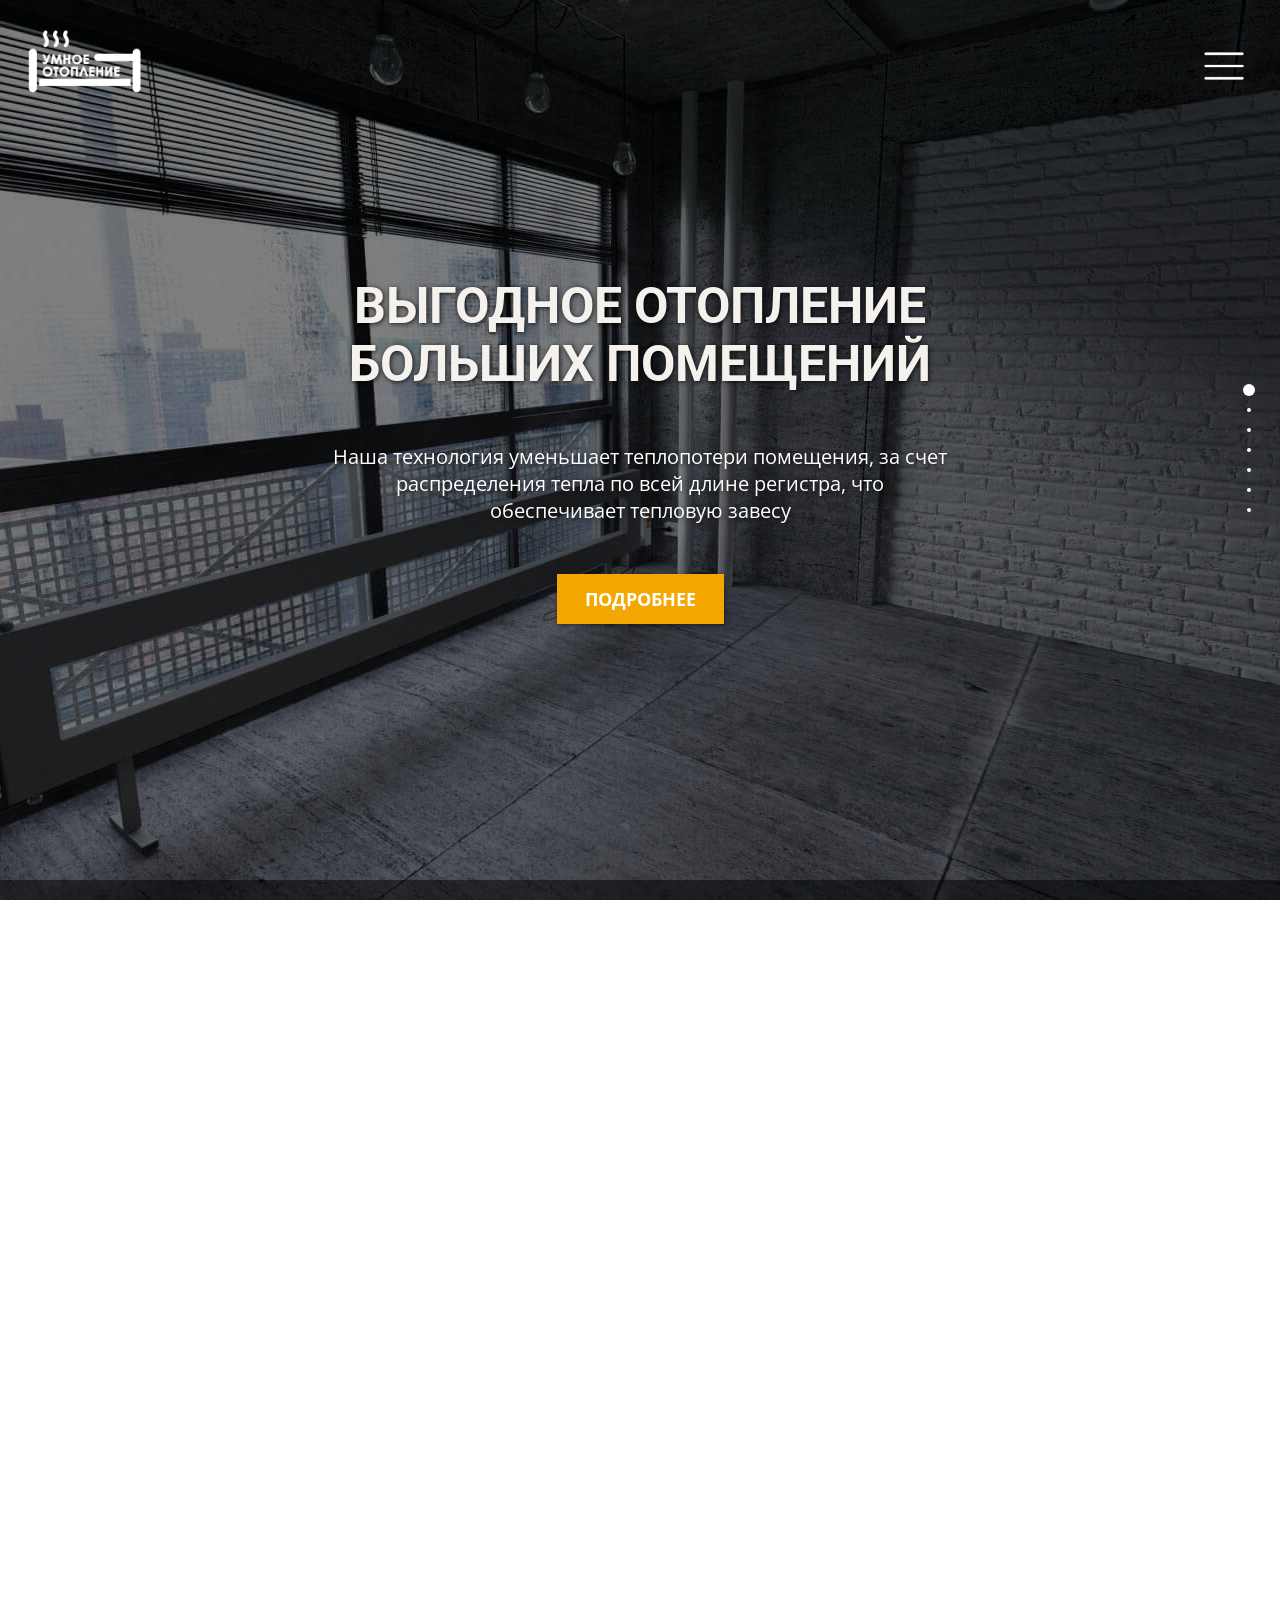
==== index.html @ b4f94886 "jq" ====
<!DOCTYPE html>
<html lang="en" xmlns="http://www.w3.org/1999/xhtml">
<head>
  <meta charset="UTF-8">
  <title>Теплорадиаторы</title>
  <link rel="stylesheet" type="text/css" href="styles.css">
  <link rel="stylesheet" type="text/css" href="fullpage.css">
  <meta name="viewport" content="width=device-width,initial-scale=1.0">
  <link rel="icon" href="img/icon.png">
  <link rel="stylesheet" href="https://use.fontawesome.com/releases/v5.6.3/css/all.css" integrity="sha384-UHRtZLI+pbxtHCWp1t77Bi1L4ZtiqrqD80Kn4Z8NTSRyMA2Fd33n5dQ8lWUE00s/" crossorigin="anonymous">
</head>
<body>
  <header>
    <div>
      <img src="img/logo.png" title="Теплосберегающее отопление">
    </div>
      <div class="b-container">
        <a href="javascript:PopUpShow()">
          <div class="menu"></div>
        </a>
      </div>
      <div class="b-popup" id="popup1">
        <div class="b-popup-content">
          <div class="popup-content-close">
            <a href="javascript:PopUpHide()">
              <i class="fas fa-times"></i>
            </a>
          </div>
        <div class="popup-content-head"> 
          <img src="img/logo.png" title="Теплосберегающее отопление">        
        </div>
        <div class="popup-content-list">
          <ul>
            <li><a href="#">о нас</a></li>
            <li><a href="#">каталог</a></li>
            <li><a href="#">преимущества</a></li>
            <li><a href="#">партнерам</a></li>
            <li><a href="#">контакты</a></li>
          </ul>
        </div>          
      </div>
      </div>
      <div id="fp-nav">
        <ul>
          <li data-menuanchor="section0"><a href="#section0"><span></span></a></li>
          <li data-menuanchor="section1"><a href="#section1"><span></span></a></li>
          <li data-menuanchor="section2"><a href="#section2"><span></span></a></li>
          <li data-menuanchor="section3"><a href="#section3"><span></span></a></li>
          <li data-menuanchor="section4"><a href="#section4"><span></span></a></li>
          <li data-menuanchor="section5"><a href="#section5"><span></span></a></li>
          <li data-menuanchor="section6"><a href="#section6"><span></span></a></li>
        </ul>
      </div>
  </header>
  <div id="fullpage">
    <section class="active first-section" data-anchor="section0">
      <div class="overlay">
        <h1>ВЫГОДНОЕ ОТОПЛЕНИЕ<br>БОЛЬШИХ ПОМЕЩЕНИЙ</h1>
        <p>Наша технология уменьшает теплопотери помещения, за счет распределения тепла по всей длине регистра, что обеспечивает тепловую завесу</p>
        <a class="btn" title="Подробнее">ПОДРОБНЕЕ</a>
      </div>
    </section>
    <section class="second-section" data-anchor="section1">
      <div class="overlay">
        <h1>ЭКОНОМНОЕ ОТОПЛЕНИЕ<br>ЦЕХА, СКЛАДА, АНГАРА</h1>
        <p>Автономные промышленные обогреватели просты в установке, дают возможность обогреть большие помещения и сэкономить на монтажных работах</p>
        <a class="btn" title="Подробнее">ПОДРОБНЕЕ</a>
      </div>
    </section>
    <section class="third-section" data-anchor="section2">
      <div class="overlay">
        <h1>ЭНЕРГО ЭФФЕКТИВНОЕ<br>ОТОПЛЕНИЕ ПОМЕЩЕНИЯ</h2>
        <p>Наши обогреватели имеют защиту от перепадов напряжения, программные настройки восстанавливаются после подачи электричества</p>
        <a class="btn" title="Подробнее">ПОДРОБНЕЕ</a>
      </div>
    </section>
    <section class="fourth-section" data-anchor="section3">
      <div class="overlay">
        <h1>ЭКОНОМИЧНОЕ ОТОПЛЕНИЕ<br>ПРОМЫШЛЕННЫХ ОБЪЕКТОВ</h1>
        <p>Современные обогреватели позволяют экономично отопить помещения больших размеров - склад, цех, ангар, спортзал, теплицу и т.д.</p>
        <a class="btn" title="Подробнее">ПОДРОБНЕЕ</a>
      </div>
    </section>
    <section class="fifth-section" data-anchor="section4">
      <div class="overlay">
        <h1>СОВРЕМЕННЫЕ<br>ОБОГРЕВАТЕЛИ</h1>
        <p>Важно, что в наших обогревателях возможна регулировка температуры воздуха и температуры поверхности регистра в заданное время</p>
        <a class="btn" title="Подробнее">ПОДРОБНЕЕ</a>
      </div>
    </section>
    <section class="sixth-section" data-anchor="section5">
      <div class="overlay">
        <h1>ЭНЕРГО СБЕРЕГАЮЩЕЕ<br>ОТОПЛЕНИЕ ГАРАЖА, СТО</h1>
        <p>Регистры отопления - это возможность экономить до 50% на обогреве вашего гаража, рембокса или станции технического обслуживания</p>
        <a class="btn" title="Подробнее">ПОДРОБНЕЕ</a>
      </div>
    </section>
    <section class="seventh-section" data-anchor="section6">
      <div class="overlay">
        <h1>БОЛЬШИЕ ОБОГРЕВАТЕЛИ<br>ДЛЯ БОЛЬШИХ ПЛОЩАДЕЙ</h1>
        <p>Для экономии на обогреве больших помещений - выбирайте современные энергосберегающие обогреватели от компании "Умное Отопление"</p>
        <a class="btn" title="Подробнее">ПОДРОБНЕЕ</a>
      </div>
    </section>
  </div>
<script type="text/javascript" src="js/fullpage.js"></script>
<script src="https://code.jquery.com/jquery-3.3.1.js"></script>
<script type="text/javascript" src="js/index.js"></script>
</body>
</html>
---- styles.css ----
@import url("https://fonts.googleapis.com/css?family=Open+Sans:400,700|Roboto:500,700");
body {
  font-family: "Open Sans", sans-serif; }

header, h1, p, a {
  transition: 0.5s; }
  header:hover, h1:hover, p:hover, a:hover {
    color: #F8D400;
    transition: 0.5s;
    cursor: pointer; }

a {
  text-decoration: none;
  color: #fff;
  font-size: 30px;
  font-weight: 700; }
  a:hover {
    color: #F8D400;
    transition: 0.5s;
    cursor: pointer; }

header {
  position: fixed;
  z-index: 1;
  display: flex;
  width: calc(100% - 50px);
  justify-content: space-between;
  align-items: center;
  padding: 24px; }
  header img {
    cursor: pointer;
    width: 120px; }

.b-container {
  width: 40px;
  height: 40px;
  cursor: pointer;
  margin: 0px;
  padding: 10px;
  font-size: 30px;
  color: #fff; }

.menu {
  background-image: url(img/menu.png);
  background-size: cover;
  width: 100%;
  height: 100%; }

.b-popup {
  width: calc(100% + 50px);
  min-height: 100%;
  background-color: rgba(0, 0, 0, 0.8);
  overflow: hidden;
  position: fixed;
  top: 0px;
  margin-left: -50px; }
  .b-popup .b-popup-content {
    margin: 40px auto 0px auto;
    width: calc(100% - 50px);
    height: 100%;
    padding: 10px; }
    .b-popup .b-popup-content .popup-content-close {
      position: absolute;
      right: 70px; }
      .b-popup .b-popup-content .popup-content-close .fas {
        font-size: 50px; }
    .b-popup .b-popup-content .popup-content-head {
      text-align: center; }
      .b-popup .b-popup-content .popup-content-head img {
        width: 200px; }
    .b-popup .b-popup-content .popup-content-list ul {
      margin: 0px;
      padding: 0px; }
      .b-popup .b-popup-content .popup-content-list ul li {
        list-style-type: none;
        text-transform: uppercase;
        text-align: center;
        margin-bottom: 15px; }

#fp-nav {
  right: 24px; }

h1 {
  color: #F5F1ED;
  font-family: "Roboto", sans-serif;
  font-size: 50px;
  font-weight: 700;
  text-shadow: 1px 1px 5px rgba(0, 0, 0, 0.8);
  margin: 0; }

p {
  width: 50%;
  color: #fff;
  font-size: 20px;
  margin: 50px 0px;
  text-shadow: 1px 1px 5px rgba(0, 0, 0, 0.5); }

.btn {
  background: #F4A700;
  color: #fff;
  padding: 10px 25px;
  font-size: 18px;
  box-shadow: 1px 1px 5px rgba(0, 0, 0, 0.5);
  border: 3px solid transparent; }
  .btn:hover {
    background: transparent;
    border: 3px solid #F4A700;
    transition: 0.5s;
    cursor: pointer; }

.overlay {
  min-height: 100%;
  text-align: center;
  display: flex;
  flex-direction: column;
  align-items: center;
  justify-content: center;
  background: rgba(0, 0, 0, 0.5);
  padding: 20px; }

.first-section, .second-section, .third-section, .fourth-section, .fifth-section, .sixth-section, .seventh-section {
  background-size: cover;
  background-repeat: no-repeat;
  background-position: center; }

.first-section {
  background-image: url(img/view1.jpg); }

.second-section {
  background-image: url(img/view2.jpg); }

.third-section {
  background-image: url(img/view3.jpg); }

.fourth-section {
  background-image: url(img/view4.jpg); }

.fifth-section {
  background-image: url(img/view5.jpg); }

.sixth-section {
  background-image: url(img/view6.jpg); }

.seventh-section {
  background-image: url(img/view7.jpg); }

@media only screen and (max-width: 1024px) {
  h1 {
    font-size: 60px; }

  p {
    font-size: 30px;
    width: 80%;
    margin: 40px 0px; }

  .btn {
    font-size: 25px; } }
@media only screen and (max-width: 823px) {
  h1 {
    font-size: 43px; }

  p {
    font-size: 20px;
    width: 80%;
    margin: 30px 0px; }

  .btn {
    font-size: 20px; }

  header {
    padding-top: 10px; }
    header img {
      width: 85px; } }
@media only screen and (max-width: 667px) {
  h1 {
    padding-top: 45px;
    font-size: 31px; }

  p {
    margin: 30px 0px;
    width: 90%; }

  .btn {
    font-size: 18px; } }
@media only screen and (max-width: 568px) {
  p {
    font-size: 16px;
    margin: 20px 0px;
    width: 90%; }

  .btn {
    font-size: 18px; } }
@media only screen and (max-width: 480px) {
  p {
    margin: 10px 0px; }

  .btn {
    font-size: 16px; }

  #fp-nav {
    right: 3px; } }
@media only screen and (max-width: 414px) {
  p {
    margin: 40px 0px; } }
@media only screen and (max-width: 375px) {
  h1 {
    font-size: 35px; }

  p {
    margin: 40px 0px; }

  .btn {
    font-size: 23px; } }
@media only screen and (max-width: 320px) {
  h1 {
    font-size: 23px; }

  p {
    font-size: 16px;
    margin: 30px 0px; }

  .btn {
    font-size: 16px; } }

/*# sourceMappingURL=styles.css.map */
---- fullpage.css ----
/*!
 * fullPage 3.0.4
 * https://github.com/alvarotrigo/fullPage.js
 *
 * @license GPLv3 for open source use only
 * or Fullpage Commercial License for commercial use
 * http://alvarotrigo.com/fullPage/pricing/
 *
 * Copyright (C) 2018 http://alvarotrigo.com/fullPage - A project by Alvaro Trigo
 */
html.fp-enabled,
.fp-enabled body {
    margin: 0;
    padding: 0;
    overflow:hidden;

    /*Avoid flicker on slides transitions for mobile phones #336 */
    -webkit-tap-highlight-color: rgba(0,0,0,0);
}
.fp-section {
    position: relative;
    -webkit-box-sizing: border-box; /* Safari<=5 Android<=3 */
    -moz-box-sizing: border-box; /* <=28 */
    box-sizing: border-box;
}
.fp-slide {
    float: left;
}
.fp-slide, .fp-slidesContainer {
    height: 100%;
    display: block;
}
.fp-slides {
    z-index:1;
    height: 100%;
    overflow: hidden;
    position: relative;
    -webkit-transition: all 0.3s ease-out; /* Safari<=6 Android<=4.3 */
    transition: all 0.3s ease-out;
}
.fp-section.fp-table, .fp-slide.fp-table {
    display: table;
    table-layout:fixed;
    width: 100%;
}
.fp-tableCell {
    display: table-cell;
    vertical-align: middle;
    width: 100%;
    height: 100%;
}
.fp-slidesContainer {
    float: left;
    position: relative;
}
.fp-controlArrow {
    -webkit-user-select: none; /* webkit (safari, chrome) browsers */
    -moz-user-select: none; /* mozilla browsers */
    -khtml-user-select: none; /* webkit (konqueror) browsers */
    -ms-user-select: none; /* IE10+ */
    position: absolute;
    z-index: 4;
    top: 50%;
    cursor: pointer;
    width: 0;
    height: 0;
    border-style: solid;
    margin-top: -38px;
    -webkit-transform: translate3d(0,0,0);
    -ms-transform: translate3d(0,0,0);
    transform: translate3d(0,0,0);
}
.fp-controlArrow.fp-prev {
    left: 15px;
    width: 0;
    border-width: 38.5px 34px 38.5px 0;
    border-color: transparent #fff transparent transparent;
}
.fp-controlArrow.fp-next {
    right: 15px;
    border-width: 38.5px 0 38.5px 34px;
    border-color: transparent transparent transparent #fff;
}
.fp-scrollable {
    overflow: hidden;
    position: relative;
}
.fp-scroller{
    overflow: hidden;
}
.iScrollIndicator{
    border: 0 !important;
}
.fp-notransition {
    -webkit-transition: none !important;
    transition: none !important;
}
#fp-nav {
    position: fixed;
    z-index: 100;
    margin-top: -32px;
    top: 50%;
    opacity: 1;
    -webkit-transform: translate3d(0,0,0);
}
#fp-nav.fp-right {
    right: 17px;
}
#fp-nav.fp-left {
    left: 17px;
}
.fp-slidesNav{
    position: absolute;
    z-index: 4;
    opacity: 1;
    -webkit-transform: translate3d(0,0,0);
    -ms-transform: translate3d(0,0,0);
    transform: translate3d(0,0,0);
    left: 0 !important;
    right: 0;
    margin: 0 auto !important;
}
.fp-slidesNav.fp-bottom {
    bottom: 17px;
}
.fp-slidesNav.fp-top {
    top: 17px;
}
#fp-nav ul,
.fp-slidesNav ul {
  margin: 0;
  padding: 0;
}
#fp-nav ul li,
.fp-slidesNav ul li {
    display: block;
    width: 14px;
    height: 13px;
    margin: 7px;
    position:relative;
}
.fp-slidesNav ul li {
    display: inline-block;
}
#fp-nav ul li a,
.fp-slidesNav ul li a {
    display: block;
    position: relative;
    z-index: 1;
    width: 100%;
    height: 100%;
    cursor: pointer;
    text-decoration: none;
}
#fp-nav ul li a.active span,
.fp-slidesNav ul li a.active span,
#fp-nav ul li:hover a.active span,
.fp-slidesNav ul li:hover a.active span{
    height: 12px;
    width: 12px;
    margin: -6px 0 0 -6px;
    border-radius: 100%;
 }
#fp-nav ul li a span,
.fp-slidesNav ul li a span {
    border-radius: 50%;
    position: absolute;
    z-index: 1;
    height: 4px;
    width: 4px;
    border: 0;
    background: #fff;
    left: 50%;
    top: 50%;
    margin: -2px 0 0 -2px;
    -webkit-transition: all 0.1s ease-in-out;
    -moz-transition: all 0.1s ease-in-out;
    -o-transition: all 0.1s ease-in-out;
    transition: all 0.1s ease-in-out;
}
#fp-nav ul li:hover a span,
.fp-slidesNav ul li:hover a span{
    width: 10px;
    height: 10px;
    margin: -5px 0px 0px -5px;
}
#fp-nav ul li .fp-tooltip {
    position: absolute;
    top: -2px;
    color: #fff;
    font-size: 14px;
    font-family: arial, helvetica, sans-serif;
    white-space: nowrap;
    max-width: 220px;
    overflow: hidden;
    display: block;
    opacity: 0;
    width: 0;
    cursor: pointer;
}
#fp-nav ul li:hover .fp-tooltip,
#fp-nav.fp-show-active a.active + .fp-tooltip {
    -webkit-transition: opacity 0.2s ease-in;
    transition: opacity 0.2s ease-in;
    width: auto;
    opacity: 1;
}
#fp-nav ul li .fp-tooltip.fp-right {
    right: 20px;
}
#fp-nav ul li .fp-tooltip.fp-left {
    left: 20px;
}
.fp-auto-height.fp-section,
.fp-auto-height .fp-slide,
.fp-auto-height .fp-tableCell{
    height: auto !important;
}

.fp-responsive .fp-auto-height-responsive.fp-section,
.fp-responsive .fp-auto-height-responsive .fp-slide,
.fp-responsive .fp-auto-height-responsive .fp-tableCell {
    height: auto !important;
}

/*Only display content to screen readers*/
.fp-sr-only{
    position: absolute;
    width: 1px;
    height: 1px;
    padding: 0;
    overflow: hidden;
    clip: rect(0, 0, 0, 0);
    white-space: nowrap;
    border: 0;
}
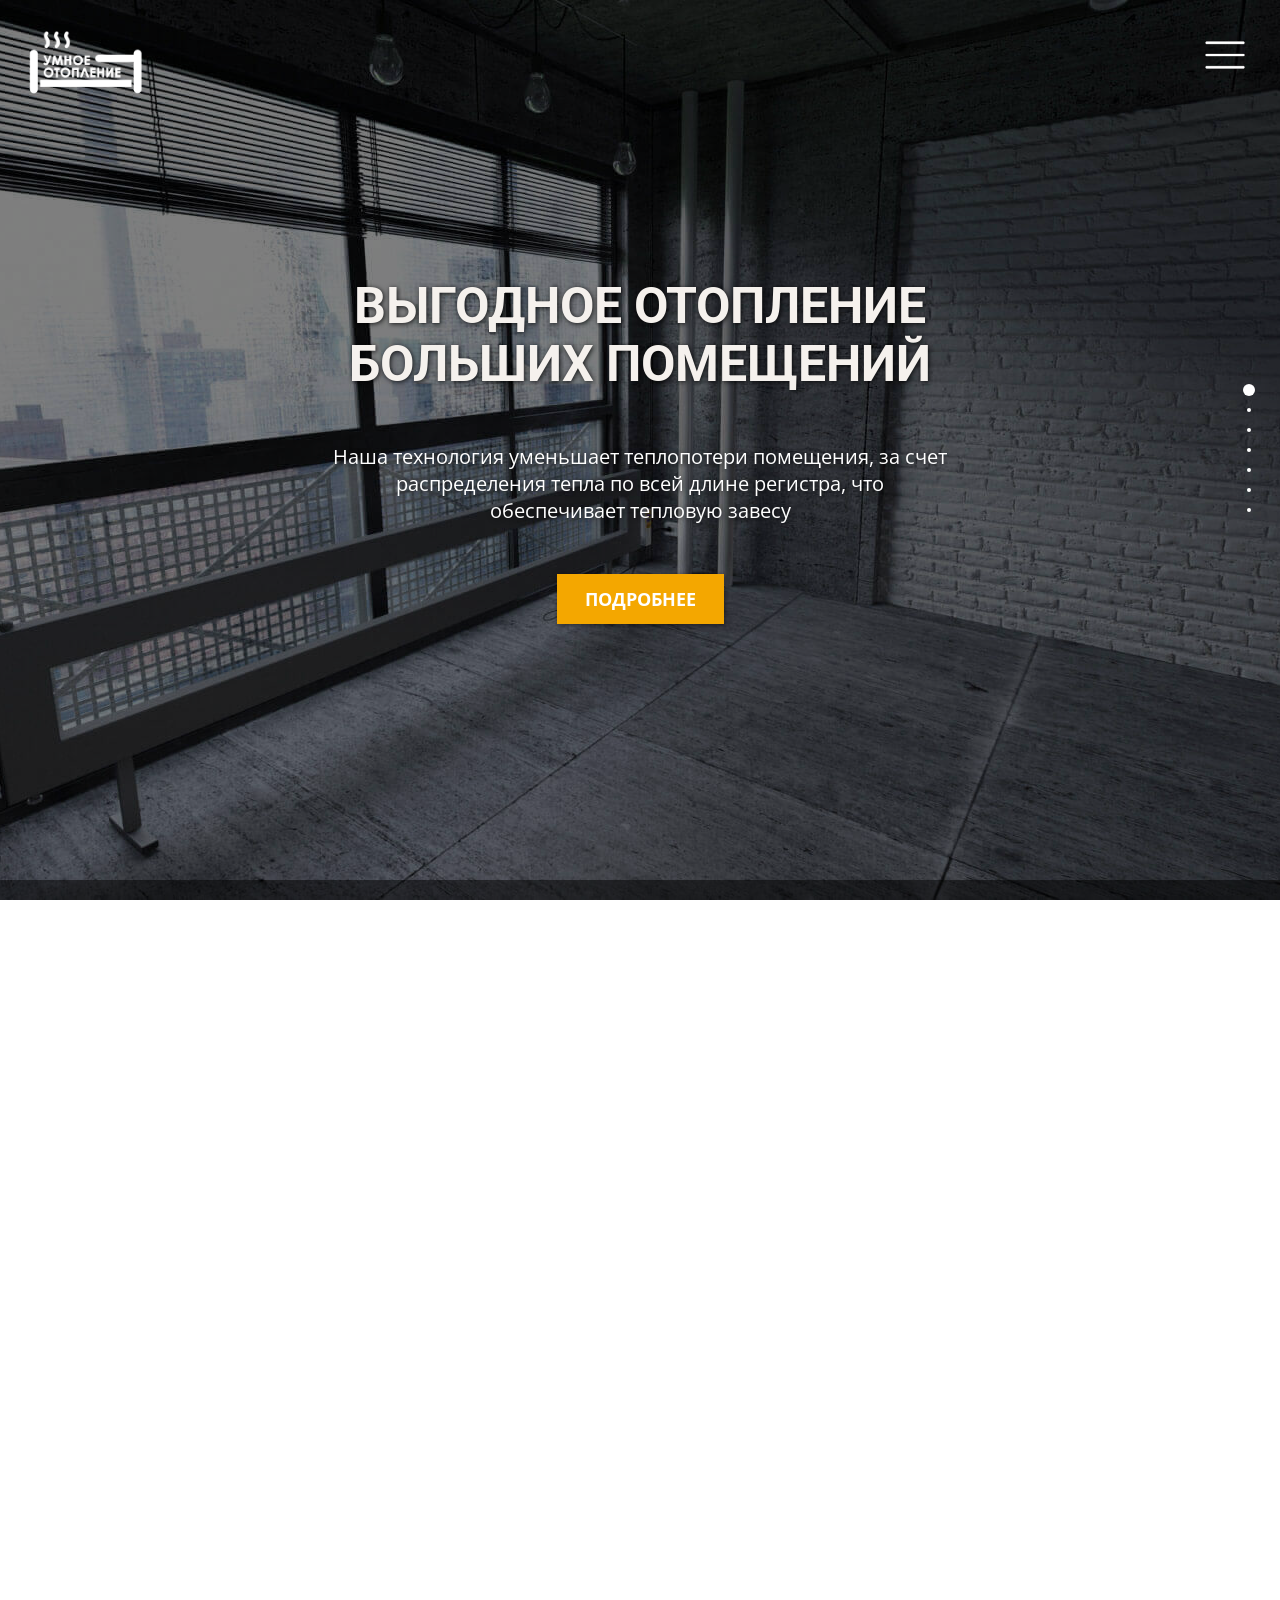
==== commit 0fa1d278: "animation" ====
--- a/index.html
+++ b/index.html
@@ -11,11 +11,12 @@
 </head>
 <body>
   <header>
-    <div>
-      <img src="img/logo.png" title="Теплосберегающее отопление">
-    </div>
+    <div class="head-wrap">
+       <div>
+          <img src="img/logo.png" title="Теплосберегающее отопление">
+      </div>
       <div class="b-container">
-        <a href="javascript:PopUpShow()">
+        <a href="javascript:PopUpShow()" data-effect="mfp-move-from-top">
           <div class="menu"></div>
         </a>
       </div>
@@ -26,20 +27,21 @@
               <i class="fas fa-times"></i>
             </a>
           </div>
-        <div class="popup-content-head"> 
-          <img src="img/logo.png" title="Теплосберегающее отопление">        
+          <div class="popup-content-head"> 
+            <img src="img/logo.png" title="Теплосберегающее отопление">        
+          </div>
+          <div class="popup-content-list">
+            <ul>
+              <li><a href="#">о нас</a></li>
+              <li><a href="#">каталог</a></li>
+              <li><a href="#">преимущества</a></li>
+              <li><a href="#">партнерам</a></li>
+              <li><a href="#">контакты</a></li>
+            </ul>
+          </div>          
         </div>
-        <div class="popup-content-list">
-          <ul>
-            <li><a href="#">о нас</a></li>
-            <li><a href="#">каталог</a></li>
-            <li><a href="#">преимущества</a></li>
-            <li><a href="#">партнерам</a></li>
-            <li><a href="#">контакты</a></li>
-          </ul>
-        </div>          
       </div>
-      </div>
+    </div>
       <div id="fp-nav">
         <ul>
           <li data-menuanchor="section0"><a href="#section0"><span></span></a></li>
@@ -104,7 +106,7 @@
     </section>
   </div>
 <script type="text/javascript" src="js/fullpage.js"></script>
-<script src="https://code.jquery.com/jquery-3.3.1.js"></script>
+<script type="text/javascript" src="js/jquery-3.3.1.js"></script>
 <script type="text/javascript" src="js/index.js"></script>
 </body>
 </html>
--- a/styles.css
+++ b/styles.css
@@ -23,10 +23,14 @@
   position: fixed;
   z-index: 1;
   display: flex;
-  width: calc(100% - 50px);
+  width: 100%;
   justify-content: space-between;
-  align-items: center;
-  padding: 24px; }
+  align-items: center; }
+  header .head-wrap {
+    display: flex;
+    justify-content: space-between;
+    width: calc(100% - 50px);
+    padding: 25px; }
   header img {
     cursor: pointer;
     width: 120px; }
@@ -49,11 +53,12 @@
 .b-popup {
   width: calc(100% + 50px);
   min-height: 100%;
-  background-color: rgba(0, 0, 0, 0.8);
+  background-color: rgba(0, 0, 0, 0.9);
   overflow: hidden;
   position: fixed;
   top: 0px;
-  margin-left: -50px; }
+  margin-left: -50px;
+  z-index: 999; }
   .b-popup .b-popup-content {
     margin: 40px auto 0px auto;
     width: calc(100% - 50px);
@@ -154,7 +159,10 @@
     margin: 40px 0px; }
 
   .btn {
-    font-size: 25px; } }
+    font-size: 25px; }
+
+  .b-popup .b-popup-content .popup-content-close {
+    right: 50px; } }
 @media only screen and (max-width: 823px) {
   h1 {
     font-size: 43px; }
@@ -197,7 +205,7 @@
   .btn {
     font-size: 16px; }
 
-  #fp-nav {
+  header #fp-nav.fp-right {
     right: 3px; } }
 @media only screen and (max-width: 414px) {
   p {
@@ -221,5 +229,16 @@
 
   .btn {
     font-size: 16px; } }
+@media only screen and (max-height: 600px) {
+  .b-popup .b-popup-content .popup-content-close .fas {
+    font-size: 30px; }
+  .b-popup .b-popup-content {
+    margin-top: 0px; }
+    .b-popup .b-popup-content .popup-content-head img {
+      width: 150px; }
+    .b-popup .b-popup-content .popup-content-list ul li {
+      margin-bottom: 0px; }
+      .b-popup .b-popup-content .popup-content-list ul li a {
+        font-size: 25px; } }
 
 /*# sourceMappingURL=styles.css.map */
